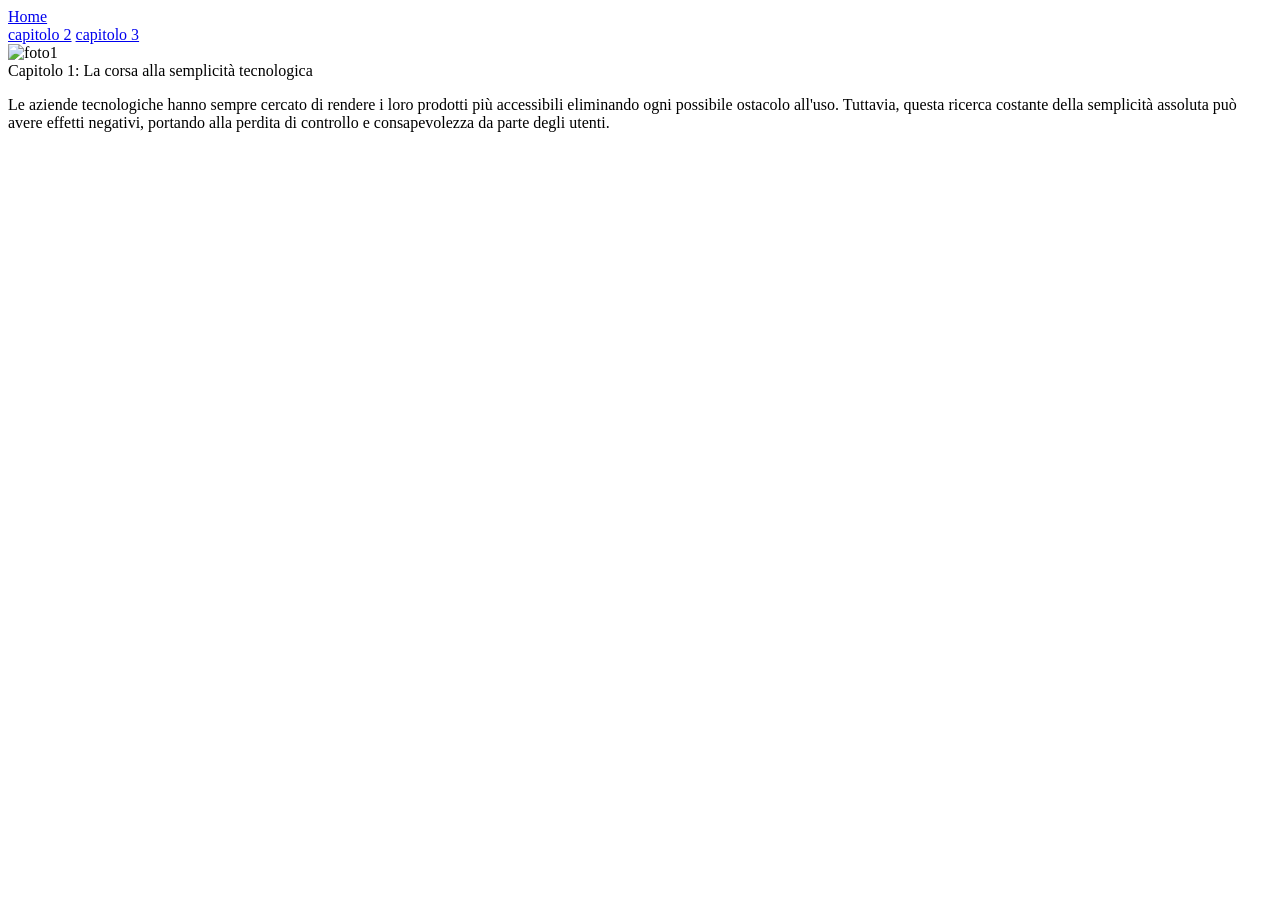
==== pagina1.html @ 02a5fe58 "Update pagina1.html" ====
<!DOCTYPE html>
<html lang="en">
<head>
<meta charset="UTF-8">
<meta name="viewport" content="width=device-width, initial-scale=1.0">
<link rel="stylesheet" href="css/style.css">
<title>Pagina 1</title>
</head>
<body>

<div class="navbar">
  <a href="index.html" class="home">Home</a>
  <div>
    <a href="pagina2.html">capitolo 2</a>
    <a href="pagina3.html">capitolo 3</a>
  </div>
</div>

<div class="main-content">
  <img src="img/foto 1.jpg" alt="foto1" class="center-image">
  <div class="page-title">
    Capitolo 1: La corsa alla semplicità tecnologica
  </div>
  <div class="page-content">
    <p>Le aziende tecnologiche hanno sempre cercato di rendere i loro prodotti più accessibili eliminando ogni possibile ostacolo all'uso. Tuttavia, questa ricerca costante della semplicità assoluta può avere effetti negativi, portando alla perdita di controllo e consapevolezza da parte degli utenti.</p>
  </div>
</div>

</body>
</html>
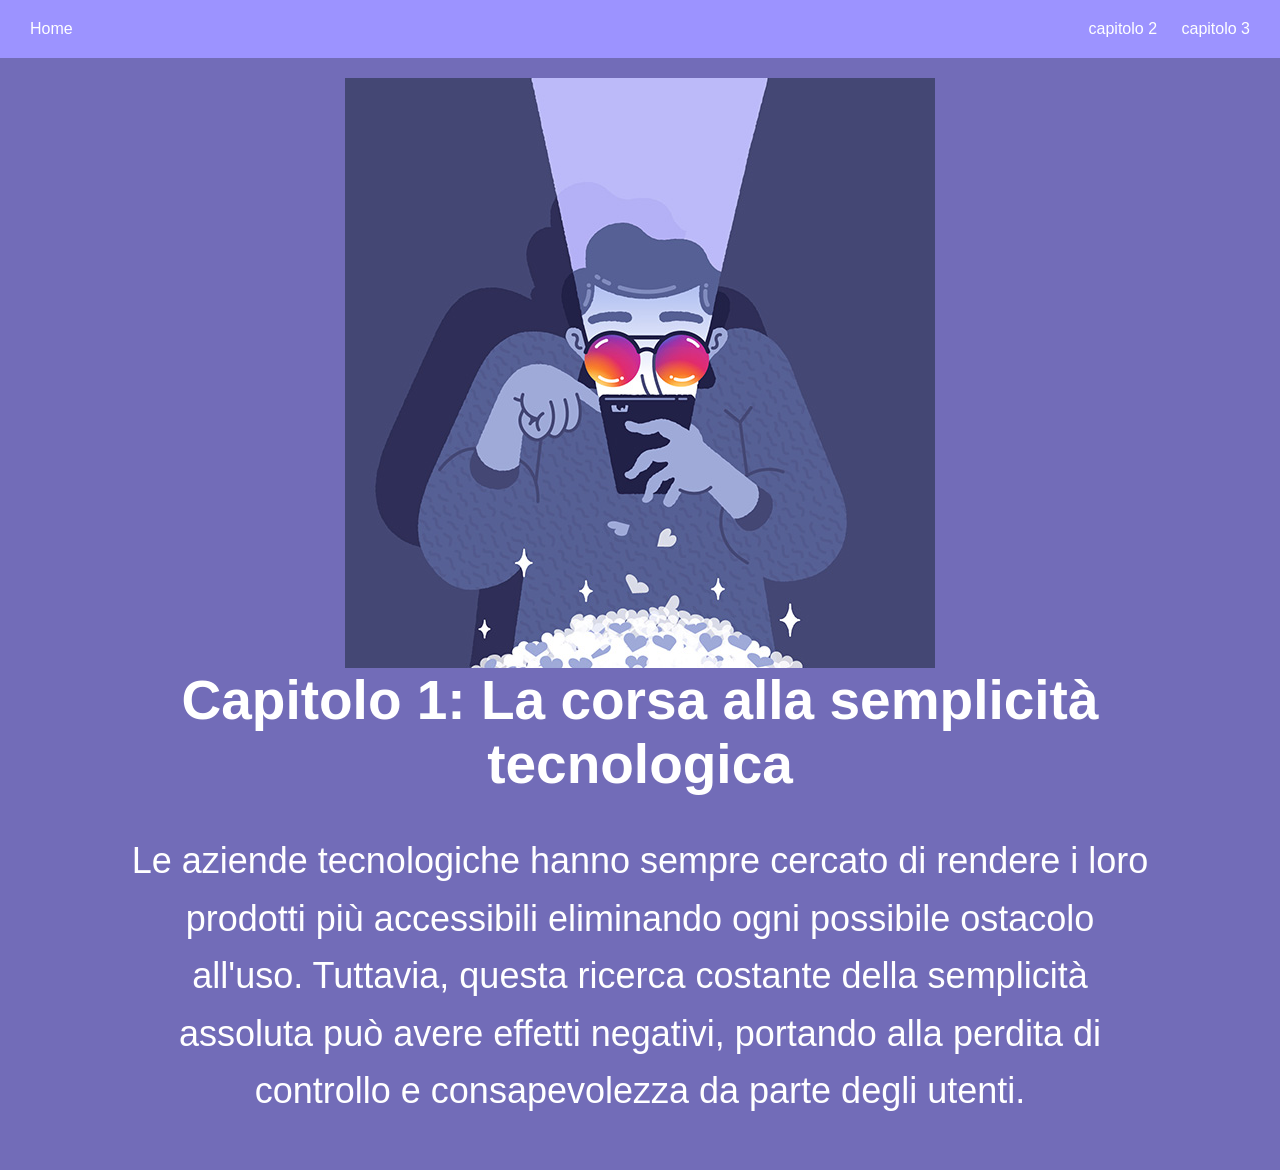
==== commit d9981c92: "progetto completato" ====
--- a/pagina1.html
+++ b/pagina1.html
@@ -9,7 +9,7 @@
 <body>
 
 <div class="navbar">
-  <a href="index.html" class="home">Home</a>
+  <a href="home.html" class="home">Home</a>
   <div>
     <a href="pagina2.html">capitolo 2</a>
     <a href="pagina3.html">capitolo 3</a>
--- a/css/style.css
+++ b/css/style.css
@@ -0,0 +1,52 @@
+body {
+  margin: 0;
+  font-family: Arial, sans-serif;
+  background-color: #726cb8;
+}
+
+.navbar {
+  background-color: #9c93ff;
+  overflow: hidden;
+  display: flex;
+  justify-content: space-between;
+  align-items: center;
+  padding: 10px 20px;
+  margin-bottom: 20px;
+}
+
+.navbar a {
+  color: white;
+  text-decoration: none;
+  padding: 10px 8px;
+  margin: 0 2px;
+}
+
+.navbar a.home {
+  order: -1;
+}
+
+.main-content {
+  margin: 0 auto;
+  width: 80%;
+  text-align: center;
+}
+
+.page-title {
+  color: white;
+  font-size: 55px;
+  font-weight: bold;
+  margin-bottom: 20px;
+}
+
+.page-content {
+  color: white;
+  font-size: 36px;
+  line-height: 1.6;
+  text-align: center;
+  margin-bottom: 50px;
+}
+
+.center-image {
+  display: block;
+  margin: 0 auto; /* Questo centrerà l'immagine */
+}
